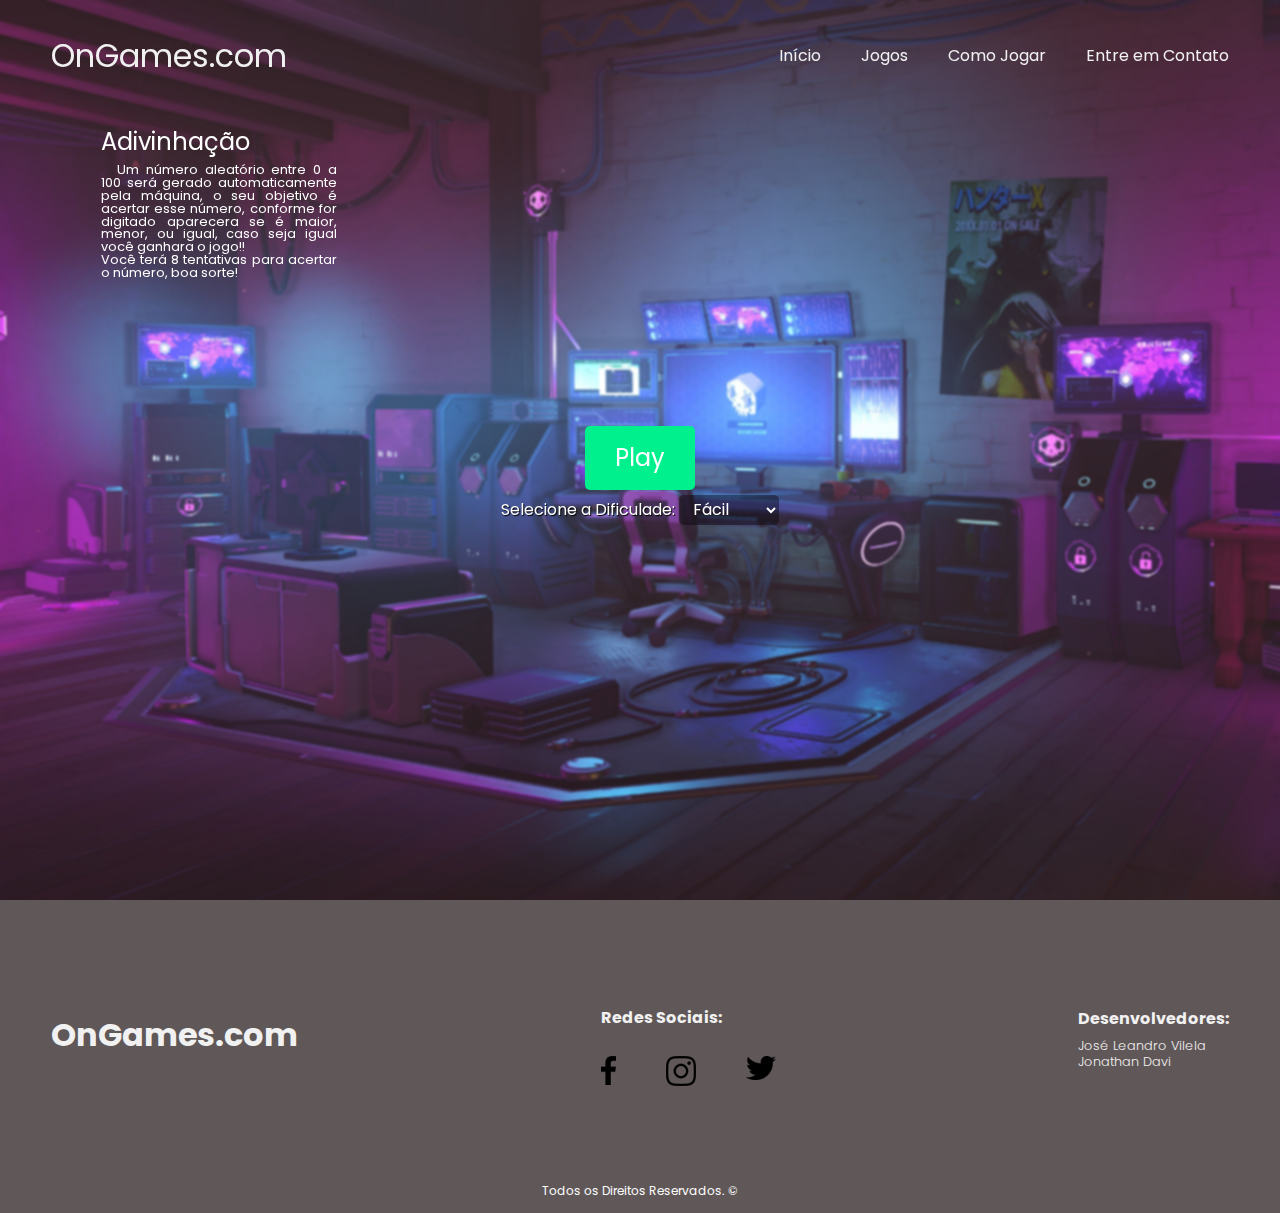
==== adivinha.html @ 579275bf "Merge branch 'main' of https://github.com/Vilelajlr/TRABALHOFINALPI" ====
<!DOCTYPE html>
<html lang="pt-br">
<head>
    <meta charset="UTF-8">
    <meta name="viewport" content="width=device-width, initial-scale=1.0">

    <!--Link Font-->
    <link rel="preconnect" href="https://fonts.googleapis.com">
    <link rel="preconnect" href="https://fonts.gstatic.com" crossorigin>
    <link href="https://fonts.googleapis.com/css2?family=Poppins:ital,wght@0,100;0,200;0,300;0,400;0,500;0,600;0,700;0,800;0,900;1,100;1,200;1,300;1,400;1,500;1,600;1,700;1,800;1,900&family=Stalinist+One&display=swap" rel="stylesheet">
    <!--Fim Link Font-->

    <!--Link JQuery-->
    <script src="https://cdnjs.cloudflare.com/ajax/libs/jquery/3.7.1/jquery.min.js" integrity="sha512-v2CJ7UaYy4JwqLDIrZUI/4hqeoQieOmAZNXBeQyjo21dadnwR+8ZaIJVT8EE2iyI61OV8e6M8PP2/4hpQINQ/g==" crossorigin="anonymous" referrerpolicy="no-referrer"></script>
    <!--Fim Link JQuery-->

    <!--Link Bootstrap-->
    <link rel="stylesheet" href="https://cdn.jsdelivr.net/npm/bootstrap@5.3.2/dist/css/bootstrap.min.css" integrity="sha384-T3c6CoIi6uLrA9TneNEoa7RxnatzjcDSCmG1MXxSR1GAsXEV/Dwwykc2MPK8M2HN" crossorigin="anonymous">
    <script src="https://cdn.jsdelivr.net/npm/bootstrap@5.3.2/dist/js/bootstrap.min.js" integrity="sha384-BBtl+eGJRgqQAUMxJ7pMwbEyER4l1g+O15P+16Ep7Q9Q+zqX6gSbd85u4mG4QzX+" crossorigin="anonymous"></script>
    <link href="https://cdn.jsdelivr.net/npm/bootstrap@5.3.3/dist/css/bootstrap.min.css" rel="stylesheet" integrity="sha384-QWTKZyjpPEjISv5WaRU9OFeRpok6YctnYmDr5pNlyT2bRjXh0JMhjY6hW+ALEwIH" crossorigin="anonymous">
    <script src="https://cdn.jsdelivr.net/npm/bootstrap@5.3.3/dist/js/bootstrap.bundle.min.js" integrity="sha384-YvpcrYf0tY3lHB60NNkmXc5s9fDVZLESaAA55NDzOxhy9GkcIdslK1eN7N6jIeHz" crossorigin="anonymous"></script>
    <!--Fim Link Bootstrap-->

    <!--Link CSS-->
    <link rel="stylesheet" href="styles/adivinha.css">
    <link rel="stylesheet" href="styles_header/header.css">
    <script src="styles_header/header.js"></script>
    <link rel="stylesheet" href="styles/estilogeral.css">
    <!--Fim Link CSS-->

    <!-- link js -->
    <script src="js/adivinha.js"></script>
    <!-- fim link js -->


    <title>Adivinhação - OnGames</title>
</head>
<body>

    <header>
        <div class="container-header" >
            <div class="interface">
                <div class="flex">
                    <div class="logo">
                        <a href="index.html">
                            <h1>OnGames.com</h1>
                        </a> 
                    </div> <!--Logo-->
                    
                    <div class="menu-desktop">
                        <nav class="menu">
                            <ul>
                                <li><a href="#inicio">Início</a></li>
                                <li><a href="#jogos">Jogos</a></li>
                                <li><a href="#final">Como Jogar</a></li>
                                <li><a href="contact.html">Entre em Contato</a></li>
                            </ul>
                        </nav>
                    </div> <!--Menu-Desktop-->
                </div> <!--Flex-->
            </div> <!--Interface-->
        </div><!--Container-Header-->
    </header>


    <main>

        <div class="container-main-inicio">
            <div class="container-main-inicio-desfoque">
                <div class="interface">
                    <div class="sumir" id="sumir">
                        <div class="flex">
                            <div class="txt-regras">
                                <h1>Adivinhação</h1>
                                <p>Um número aleatório entre 0 a 100 será gerado automaticamente pela máquina, o seu objetivo é acertar esse número, conforme for digitado aparecera se é maior, menor, ou igual, caso seja igual você ganhara o jogo!!
                                    <br>
                                    Você terá 8 tentativas para acertar o número, boa sorte!
                                </p>
                            </div>
                        </div>
                        <div class="btn-play-game">
                            <Button id="play">Play</Button>
                            <div class="dificuldade">
                                <label for="dificuldade">Selecione a Dificulade: </label>
                                <select name="dificult" id="dificuldade">
                                    <option value="facil">Fácil</option>
                                    <option value="medio">Médio</option>
                                    <option value="dificil">Difícil</option>
                                </select>
                            </div>
                        </div>
                    </div>
                    
                    <div class="container-jogo-aparecer" id="aparecer">
                        <div class="flex-jogo">
                            <div class="painel-mostrar-game">
                                <div class="meio">
                                    <div class="txt-jogadas">
                                        <h1 id="jogadas"></h1>
                                        <h3 id="contador"></h3>
                                    </div>
                                </div>
                            </div>
                            <div class="digitar-jogadas">
                                <input type="text" id="palpites" placeholder="Digite um número entre 0 e 100!">
                            </div>
                            <div class="botoes-jogadas">
                                <button id="btn-jogar">Palpite</button>
                                <button id="gerar">Reiniciar</button>
                            </div>
                        </div>
                    </div>
                </div>
            </div>
        </div>

    </main>

    <footer>
        <div class="container-footer">
            <div class="interface">
                <div class="flex">
                    <div class="footerLogo">
                        <a href="index.html">
                            <h1>OnGames.com</h1>
                        </a>
                    </div>
                    <div class="footerInformacoes">
                        <h3>Redes Sociais:</h3>
                        <ul>
                            
                            <li><a href="#"><img src="images/facebook.png" alt="facebook" id="facebook"></a></li>
                            <li><a href="#"><img src="images/instagram.png" alt="instagram"></a></li>
                            <li><a href="#"><img src="images/twitter.png" alt="twitter"></a></li>
                        </ul>
                    </div>
                    <div class="colaboradores">
                        <h3>Desenvolvedores:</h3>
                        <ul>
                            <li><a href="https://www.instagram.com/joseleandrovilela/" target="_blank">José Leandro Vilela</a></li>
                            <li><a href="https://www.instagram.com/jonathan.jpg__/" target="_blank">Jonathan Davi</a></li>
                        </ul>
                    </div>
                </div>
            </div>
            <p>Todos os Direitos Reservados. ©</p>
        </div>
    </footer>

    
</body>
</html>
---- styles/adivinha.css ----
@charset "UTF-8";

:root{
    --MenuColor: #f1f1f1;
    --MenuColorHover: #ababab;
    --ColorTxt: #f1f1f1;
    --ColorBTNjogar: #00f08e;
    --ColorBlack: #000;
    --ColorWhite: #f1f1f1;
    --background: #1b1010b2;
    --background2: #8380809f;
}

.container-main-inicio .interface{
    padding: 80px 4%;
}

.container-main-inicio{
    position: relative;
    height: 100vh;
    background-image: url(../images/backgound.jpg);
    background-repeat: no-repeat;
    background-size: cover;
}

.container-main-inicio-desfoque{
    position: absolute;
    top: 0;
    left: 0;
    width: 100%;
    height: 100%;
    backdrop-filter: blur(1px);
}

.container-main-inicio .flex{
    display: flex;
    align-items: center;
    height: 30vh;
}

.container-main-inicio .txt-regras{
    width: 20%;
    margin-left: 50px;

}

.container-main-inicio .txt-regras h1{
    color: var(--ColorWhite);
    font-size: 1.5rem;
    margin-bottom: 10px;
}

.container-main-inicio .txt-regras p{
    color: var(--ColorWhite);
    font-size: 0.8rem;
    margin-bottom: 20px;
    text-indent: 1rem;
    text-align: justify;
}

.container-main-inicio .btn-play-game{
    display: flex;
    align-items: center;
    justify-content: center;
    height: calc(100vh - 70vh);
    flex-direction: column;
    gap: 5px;
}

.container-main-inicio .btn-play-game .dificuldade label{
    color: var(--ColorWhite);
    font-size: 1rem;
    text-shadow: #000 1px 1px 1px;
}

.container-main-inicio .btn-play-game .dificuldade #dificuldade{
    width: 100px;
    height: 30px;
    border: none;
    border-radius: 5px;
    padding: 0 10px;
    margin-bottom: 20px;
    color: var(--ColorWhite);
    background-color: #00000063;
}

.btn-play-game button{
    background-color: var(--ColorBTNjogar);
    color: var(--ColorWhite);
    font-size: 1.5rem;
    padding: 20px 30px;
    border: none;
    border-radius: 5px;
    cursor: pointer;
    transition: 0.3s;
    transition: 1s;
}

.btn-play-game button:hover{
    background-color: #000;
}




.container-jogo-aparecer{
 display: none;
 height: 80vh;
 align-items: center;
 justify-content: center;
}

.container-jogo-aparecer .flex-jogo{
    display: flex;
    align-items: center;
    justify-content: center;
    flex-direction: column;
    
}

.container-jogo-aparecer .painel-mostrar-game{
    margin-bottom: 20px;
    border: 1px solid var(--ColorBlack);
    width: 500px;
    height: 100px;
    border-radius: 40px;
    background-color: #00000063;
    display: flex;
    align-items: center;
    justify-content: center;
}


.container-jogo-aparecer .painel-mostrar-game .txt-jogadas h1{
   color: var(--ColorWhite);
   font-size: 1rem;
   margin-bottom: 20px;
}   

.container-jogo-aparecer .painel-mostrar-game .txt-jogadas h3{
    color: var(--ColorWhite);
    font-size: 0.8rem;
    text-align: justify;
}

.container-jogo-aparecer .digitar-jogadas input{
    width: 300px;
    height: 30px;
    border: none;
    border-radius: 40px;
    padding: 0 20px;
    margin-bottom: 20px;
    color: var(--ColorWhite);
    background-color: #00000063;

}

.container-jogo-aparecer .digitar-jogadas input::placeholder{
    color: var(--ColorWhite);
    font-size: 0.7rem;
}


.container-jogo-aparecer .botoes-jogadas button{
    background-color: var(--ColorBTNjogar);
    color: var(--ColorWhite);
    font-size: 1rem;
    padding: 5px 10px;
    border: none;
    border-radius: 5px;
    cursor: pointer;
    transition: 0.3s;
    transition: 1s;
  
}

.container-jogo-aparecer .botoes-jogadas button:hover{
    background-color: #000;
}

/* Footer */

.container-footer{
    background-color: var(--background);
}

.container-footer .interface{
    padding: 80px 4%;
}
.container-footer .flex{
    display: flex;
    align-items: center;
    justify-content: space-between;
}

.container-footer .footerLogo a{
    text-decoration: none;
    color: var(--ColorTxt);
    font-size: 2rem;
    font-weight: bolder;
}

.container-footer .footerInformacoes h3{
    color: var(--ColorTxt);
    font-size: 1rem;
    font-weight: 700;
    margin: 30px 0;
}

.container-footer .footerInformacoes ul{
    display: flex;
    gap: 50px;
}

.container-footer .footerInformacoes ul li a img{
    width: 30px;
}

#facebook{
    width: 15px;
}

.container-footer .colaboradores h3{
    color: var(--ColorTxt);
    font-size: 1rem;
    font-weight: 700;
    margin: 10px 0;
    
}

.container-footer .colaboradores a{
    text-decoration: none;
    color: var(--ColorTxt);
    font-size: 0.8rem;
    font-weight: 300;
    margin: 10px 0;
    cursor: pointer;
    transition: 0.8s;
}

.container-footer .colaboradores a:hover{
    color: var(--MenuColorHover);
    text-decoration: underline;
}

.container-footer p{
    color: white;
    text-align: center;
    padding: 1rem;
    font-size: 12px;
}
---- styles_header/header.css ----
@charset "UTF-8";

:root{
    --MenuColor: #f1f1f1;
    --MenuColorHover: #ababab;
    --ColorTxt: #f1f1f1;
    --ColorBTNjogar: #00f08e;
    --ColorBlack: #000;
    --ColorWhite: #fff;
}

/* Gerais*/


header .flex{
    display: flex;
    align-items: center;
    justify-content: space-between;
}

/* Header */
header {
    position: fixed;
    top: 0;
    left: 0;
    width: 100%;
    background-color: transparent;
    z-index: 999; /* Garante que o header esteja sempre acima do conteúdo */
}

/* Estilo do header quando estiver na parte superior da página */
header.scroll {
    background-color: rgba(0, 0, 0, 0.7); /* Cor de fundo com transparência */
    transition: background-color 0.5s ease; /* Adiciona uma transição suave */
}

header .interface{
    padding: 40px 4%;
}

header .menu-desktop .menu ul{
    display: flex;
    align-items: center;
    gap: 40px;
}

header .menu-desktop .menu ul li a{
    color: var(--MenuColor);
    font-size: 1rem;
    text-decoration: none;
    transition: 1s;
    display: block;
}

header .menu-desktop .menu ul li a:hover{
    color: var(--MenuColorHover);
    transform: scale(1.1);
}

header .logo a{
    text-decoration: none;
    color:var(--MenuColor);
}

header .logo a h1{
    font-size: 2rem;
}
---- styles/estilogeral.css ----
/* Reset CSS */
html, body, div, span, applet, object, iframe, h1, h2, h3, h4, h5, h6, p, blockquote, pre, a, abbr, acronym, address, big, cite, code, del, dfn, em, img, ins, kbd, q, s, samp, small, strike, strong, sub, sup, tt, var, b, u, i, center, dl, dt, dd, ol, ul, li, fieldset, form, label, legend, table, caption, tbody, tfoot, thead, tr, th, td, article, aside, canvas, details, embed, figure, figcaption, footer, header, hgroup, menu, nav, output, ruby, section, summary, time, mark, audio, video {
    margin: 0;
    padding: 0;
    border: 0;
    font: inherit;
    vertical-align: baseline;
    box-sizing: border-box;
    font-family: Poppins, sans-serif;
    list-style-type: none;
    text-decoration: none;
}

/* HTML5 display-role reset for older browsers */
article, aside, details, figcaption, figure, footer, header, hgroup, menu, nav, section {
    display: block;
}

body {
    line-height: 1;
}

ol, ul {
    list-style: none;
}

blockquote, q {
    quotes: none;
}

blockquote:before, blockquote:after, q:before, q:after {
    content: '';
    content: none;
}

table {
    border-collapse: collapse;
    border-spacing: 0;
}
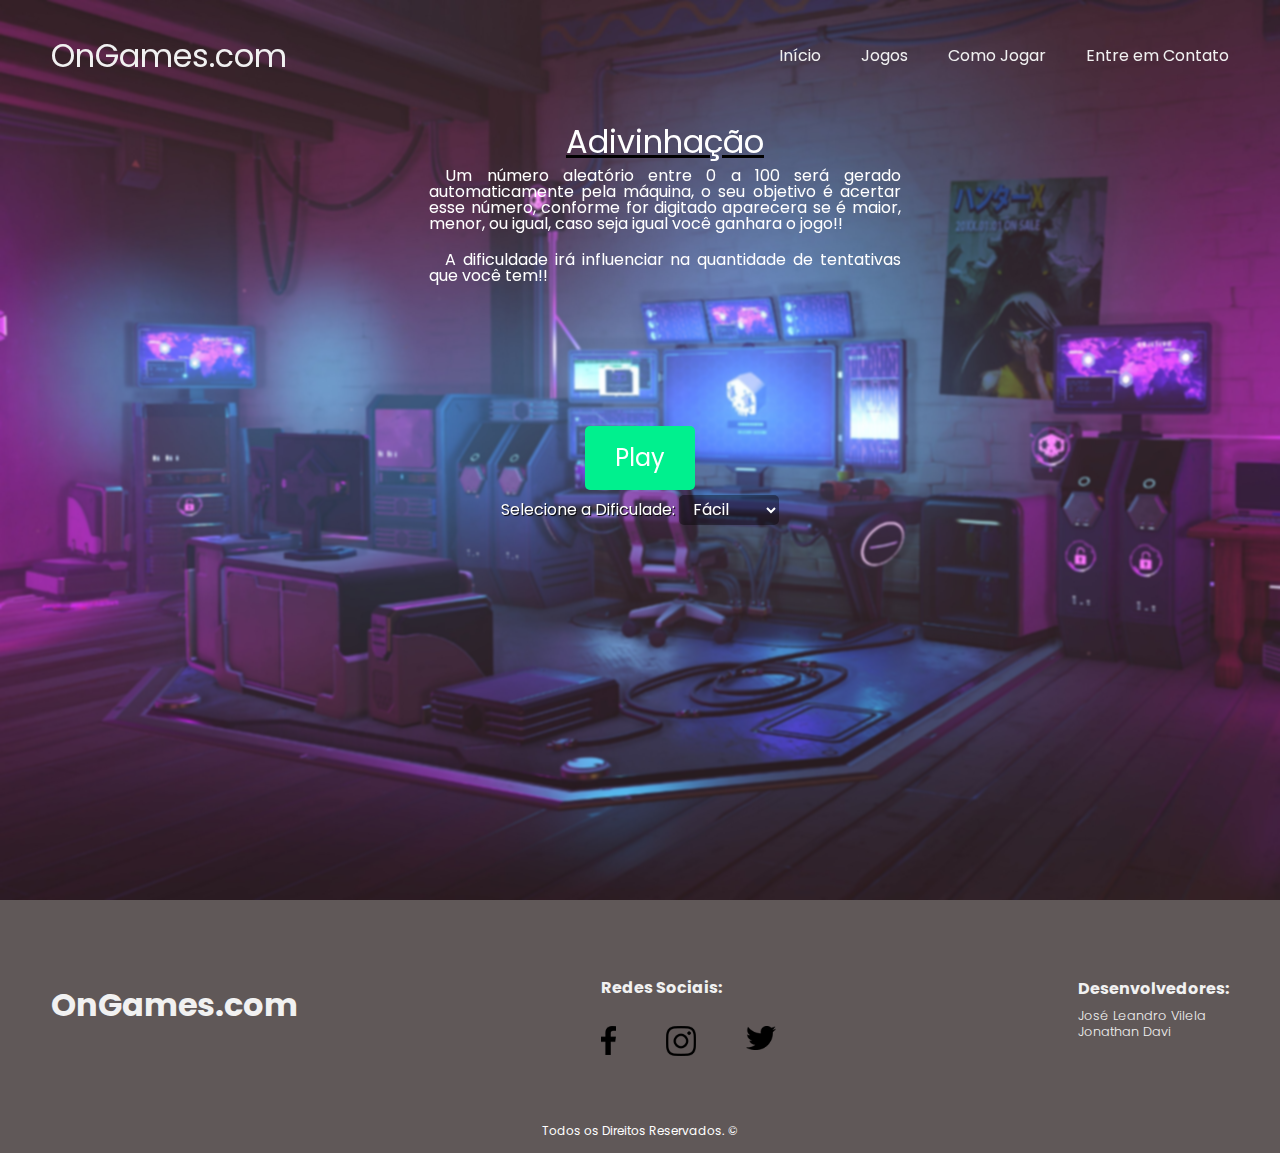
==== commit 86573876: "att_9" ====
--- a/adivinha.html
+++ b/adivinha.html
@@ -73,9 +73,8 @@
                             <div class="txt-regras">
                                 <h1>Adivinhação</h1>
                                 <p>Um número aleatório entre 0 a 100 será gerado automaticamente pela máquina, o seu objetivo é acertar esse número, conforme for digitado aparecera se é maior, menor, ou igual, caso seja igual você ganhara o jogo!!
-                                    <br>
-                                    Você terá 8 tentativas para acertar o número, boa sorte!
                                 </p>
+                                <p>A dificuldade irá influenciar na quantidade de tentativas que você tem!!</p>
                             </div>
                         </div>
                         <div class="btn-play-game">
--- a/styles/adivinha.css
+++ b/styles/adivinha.css
@@ -34,25 +34,28 @@
 
 .container-main-inicio .flex{
     display: flex;
+    justify-content: center;
     align-items: center;
     height: 30vh;
 }
 
 .container-main-inicio .txt-regras{
-    width: 20%;
+    width: 40%;
     margin-left: 50px;
-
 }
 
 .container-main-inicio .txt-regras h1{
     color: var(--ColorWhite);
-    font-size: 1.5rem;
+    font-size: 2rem;
     margin-bottom: 10px;
+    text-decoration: underline black;
+    text-align: center;
+    
 }
 
 .container-main-inicio .txt-regras p{
     color: var(--ColorWhite);
-    font-size: 0.8rem;
+    font-size: 1rem;
     margin-bottom: 20px;
     text-indent: 1rem;
     text-align: justify;
@@ -99,9 +102,6 @@
 .btn-play-game button:hover{
     background-color: #000;
 }
-
-
-
 
 .container-jogo-aparecer{
  display: none;
@@ -130,7 +130,6 @@
     justify-content: center;
 }
 
-
 .container-jogo-aparecer .painel-mostrar-game .txt-jogadas h1{
    color: var(--ColorWhite);
    font-size: 1rem;
@@ -185,7 +184,7 @@
 }
 
 .container-footer .interface{
-    padding: 80px 4%;
+    padding: 50px 4%;
 }
 .container-footer .flex{
     display: flex;
@@ -205,6 +204,14 @@
     font-size: 1rem;
     font-weight: 700;
     margin: 30px 0;
+}
+
+.container-footer .footerInformacoes img{
+    transition: 0.6s;
+}
+
+.container-footer .footerInformacoes img:hover{
+    transform: scale(1.1);
 }
 
 .container-footer .footerInformacoes ul{
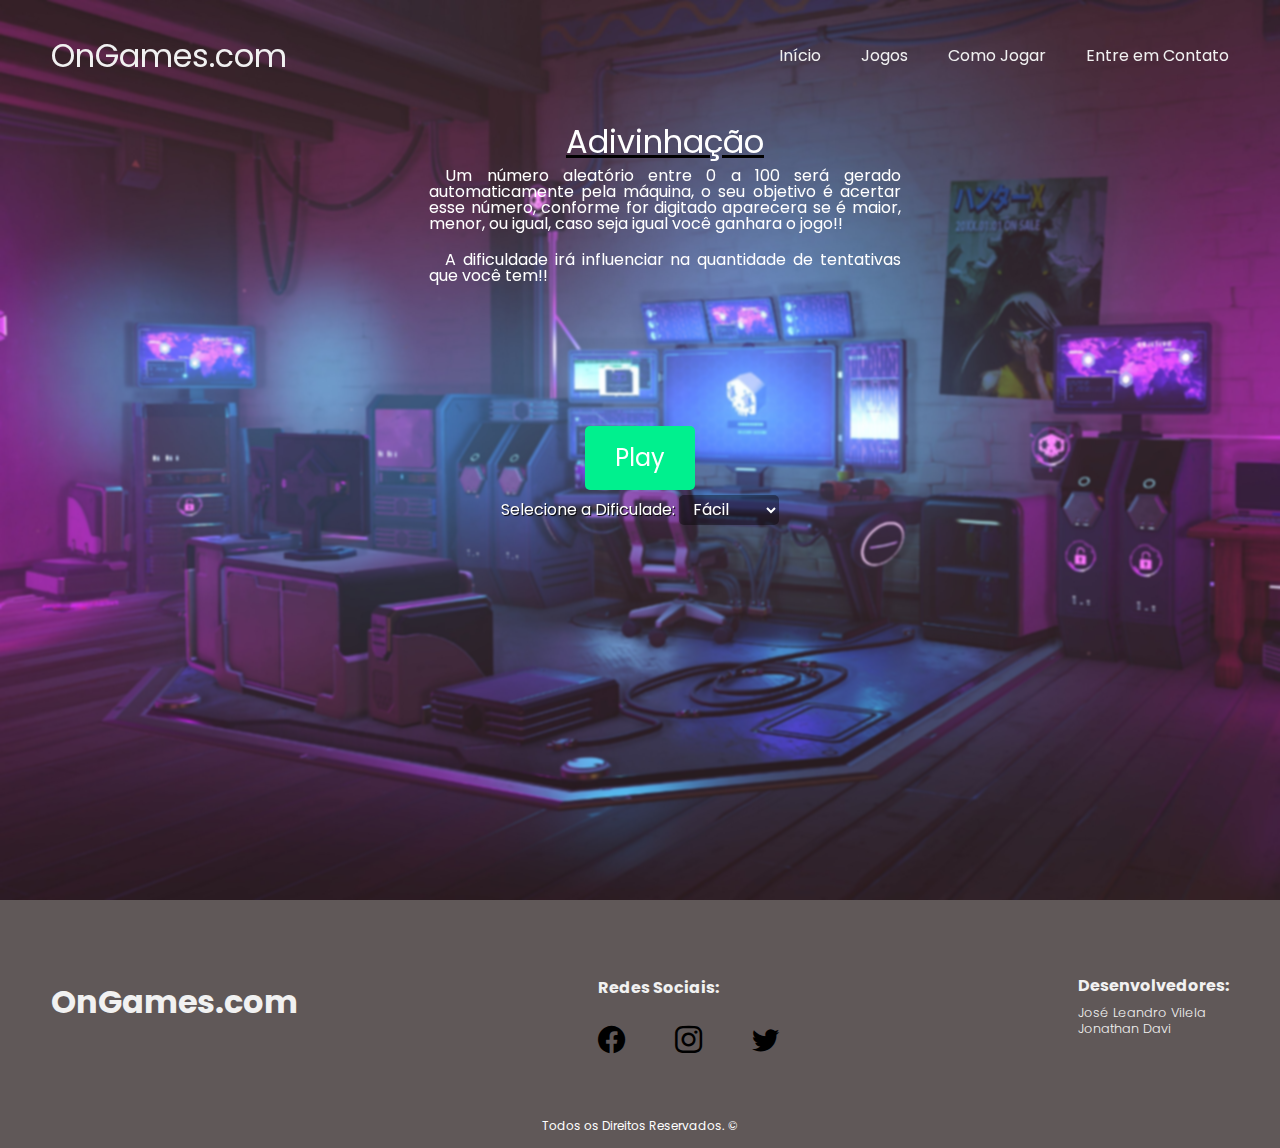
==== commit 0c61d551: "att_12" ====
--- a/adivinha.html
+++ b/adivinha.html
@@ -3,6 +3,7 @@
 <head>
     <meta charset="UTF-8">
     <meta name="viewport" content="width=device-width, initial-scale=1.0">
+    <link rel="shortcut icon" href="images/logosemfundo.png" type="image/x-icon">
 
     <!--Link Font-->
     <link rel="preconnect" href="https://fonts.googleapis.com">
@@ -15,6 +16,7 @@
     <!--Fim Link JQuery-->
 
     <!--Link Bootstrap-->
+    <link rel="stylesheet" href="https://cdn.jsdelivr.net/npm/bootstrap-icons@1.8.1/font/bootstrap-icons.css">
     <link rel="stylesheet" href="https://cdn.jsdelivr.net/npm/bootstrap@5.3.2/dist/css/bootstrap.min.css" integrity="sha384-T3c6CoIi6uLrA9TneNEoa7RxnatzjcDSCmG1MXxSR1GAsXEV/Dwwykc2MPK8M2HN" crossorigin="anonymous">
     <script src="https://cdn.jsdelivr.net/npm/bootstrap@5.3.2/dist/js/bootstrap.min.js" integrity="sha384-BBtl+eGJRgqQAUMxJ7pMwbEyER4l1g+O15P+16Ep7Q9Q+zqX6gSbd85u4mG4QzX+" crossorigin="anonymous"></script>
     <link href="https://cdn.jsdelivr.net/npm/bootstrap@5.3.3/dist/css/bootstrap.min.css" rel="stylesheet" integrity="sha384-QWTKZyjpPEjISv5WaRU9OFeRpok6YctnYmDr5pNlyT2bRjXh0JMhjY6hW+ALEwIH" crossorigin="anonymous">
@@ -50,9 +52,9 @@
                     <div class="menu-desktop">
                         <nav class="menu">
                             <ul>
-                                <li><a href="#inicio">Início</a></li>
-                                <li><a href="#jogos">Jogos</a></li>
-                                <li><a href="#final">Como Jogar</a></li>
+                                <li><a href="index.html#inicio">Início</a></li>
+                                <li><a href="index.html#jogos">Jogos</a></li>
+                                <li><a href="index.html#final">Como Jogar</a></li>
                                 <li><a href="contact.html">Entre em Contato</a></li>
                             </ul>
                         </nav>
@@ -127,17 +129,16 @@
                     <div class="footerInformacoes">
                         <h3>Redes Sociais:</h3>
                         <ul>
-                            
-                            <li><a href="#"><img src="images/facebook.png" alt="facebook" id="facebook"></a></li>
-                            <li><a href="#"><img src="images/instagram.png" alt="instagram"></a></li>
-                            <li><a href="#"><img src="images/twitter.png" alt="twitter"></a></li>
+                            <li><a href="#"><i class="bi bi-facebook"></i></a></li>
+                            <li><a href="#"><i class="bi bi-instagram"></i></a></li>
+                            <li><a href="#"><i class="bi bi-twitter"></i></a></li>
                         </ul>
                     </div>
                     <div class="colaboradores">
                         <h3>Desenvolvedores:</h3>
                         <ul>
-                            <li><a href="https://www.instagram.com/joseleandrovilela/" target="_blank">José Leandro Vilela</a></li>
-                            <li><a href="https://www.instagram.com/jonathan.jpg__/" target="_blank">Jonathan Davi</a></li>
+                            <li><a href="https://github.com/Vilelajlr" target="_blank">José Leandro Vilela</a></li>
+                            <li><a href="https://github.com/Jonathan-Davi" target="_blank">Jonathan Davi</a></li>
                         </ul>
                     </div>
                 </div>
--- a/styles/adivinha.css
+++ b/styles/adivinha.css
@@ -255,4 +255,9 @@
     text-align: center;
     padding: 1rem;
     font-size: 12px;
+}
+
+.footerInformacoes i{
+    font-size: 1.7rem;
+    color: black;
 }